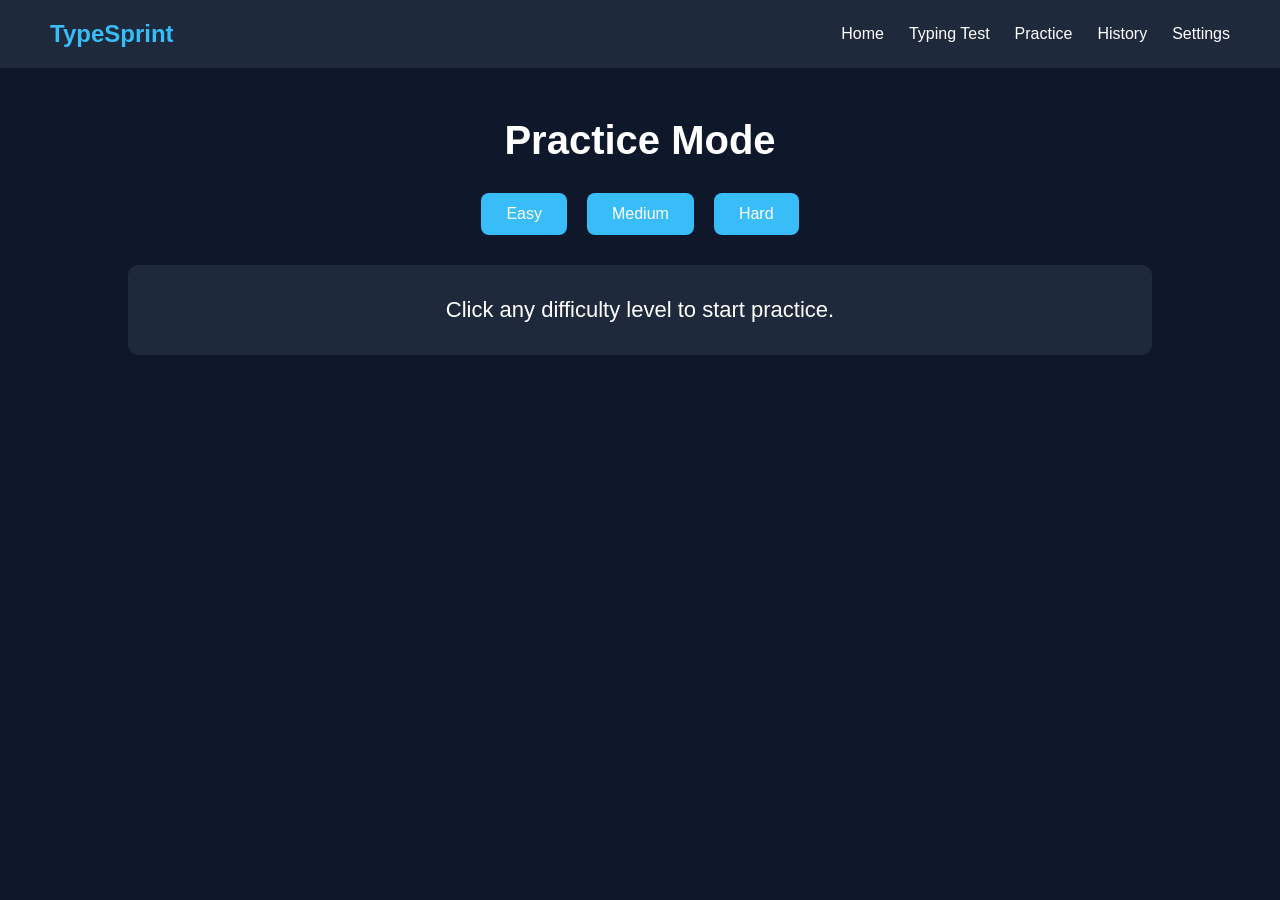
==== pages/practice.html @ 2172ad7a "Added practice mode and typing highlights" ====
<!DOCTYPE html>
<html lang="en">
<head>
    <meta charset="UTF-8">
    <meta name="viewport" content="width=device-width, initial-scale=1.0">
    <title>Practice Mode</title>

    <link rel="stylesheet" href="../style.css">
</head>
<body>

    <nav class="navbar">

        <h1 class="logo">TypeSprint</h1>

        <ul class="nav-links">
            <li><a href="../index.html">Home</a></li>
            <li><a href="test.html">Typing Test</a></li>
            <li><a href="practice.html">Practice</a></li>
            <li><a href="history.html">History</a></li>
            <li><a href="settings.html">Settings</a></li>
        </ul>

    </nav>

    <section class="test-container">

        <h2>Practice Mode</h2>

        <div class="practice-buttons">

            <button onclick="setDifficulty('easy')">Easy</button>

            <button onclick="setDifficulty('medium')">Medium</button>

            <button onclick="setDifficulty('hard')">Hard</button>

        </div>

        <div class="paragraph" id="practiceParagraph">

            Click any difficulty level to start practice.

        </div>

    </section>

    <script src="../script.js"></script>

</body>
</html>
---- style.css ----
*{
    margin: 0;
    padding: 0;
    box-sizing: border-box;
}

body{
    background-color: #0f172a;
    color: white;
    font-family: Arial, Helvetica, sans-serif;
}

.navbar{
    display: flex;
    justify-content: space-between;
    align-items: center;

    padding: 20px 50px;
    background-color: #1e293b;
}

.logo{
    color: #38bdf8;
}

.nav-links{
    display: flex;
    list-style: none;
    gap: 25px;
}

.nav-links a{
    color: white;
    text-decoration: none;
    transition: 0.3s;
}

.nav-links a:hover{
    color: #38bdf8;
}

.hero{
    height: 80vh;

    display: flex;
    flex-direction: column;
    justify-content: center;
    align-items: center;

    text-align: center;
}

.hero h2{
    font-size: 50px;
    margin-bottom: 20px;
}

.hero p{
    font-size: 20px;
    margin-bottom: 30px;
}

button{
    padding: 12px 25px;
    border: none;
    border-radius: 8px;

    background-color: #38bdf8;
    color: white;

    font-size: 16px;
    cursor: pointer;

    transition: 0.3s;
}

button:hover{
    background-color: #0ea5e9;
}
.test-container{
    width: 80%;
    margin: auto;
    margin-top: 50px;

    text-align: center;
}

.test-container h2{
    font-size: 40px;
    margin-bottom: 30px;
}

.stats{
    display: flex;
    justify-content: center;
    gap: 40px;

    margin-bottom: 30px;

    font-size: 20px;
}

.paragraph{
    background-color: #1e293b;

    padding: 25px;
    border-radius: 10px;

    line-height: 1.8;
    font-size: 22px;

    margin-bottom: 30px;
}

textarea{
    width: 100%;
    height: 150px;

    padding: 20px;

    border: none;
    border-radius: 10px;

    font-size: 18px;

    resize: none;
    outline: none;

    margin-bottom: 20px;
}
.correct{
    color: #22c55e;
}

.incorrect{
    color: #ef4444;
}

.practice-buttons{
    display: flex;
    justify-content: center;
    gap: 20px;

    margin-bottom: 30px;
}
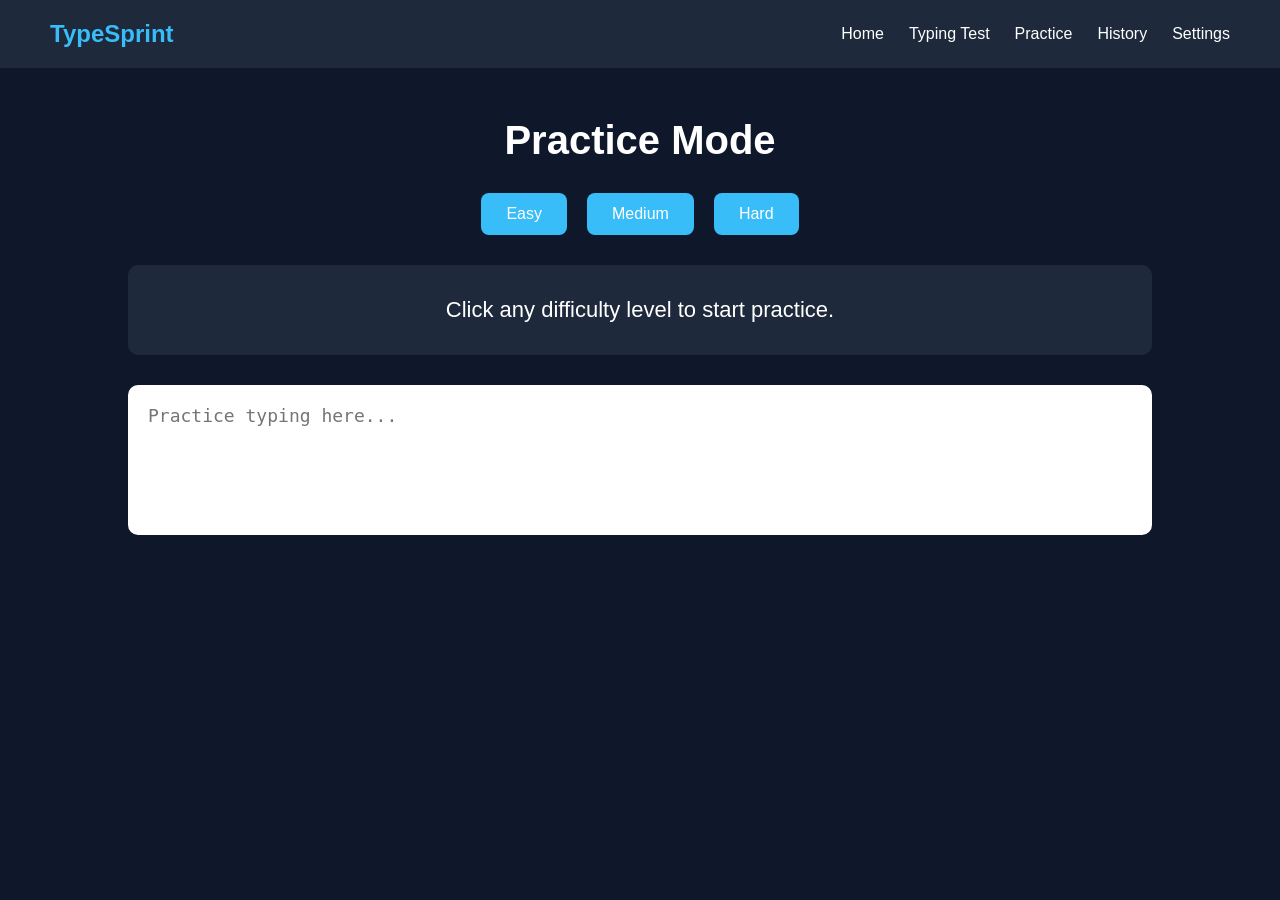
==== commit 9274d61e: "Completed settings page and theme functionality" ====
--- a/pages/practice.html
+++ b/pages/practice.html
@@ -37,12 +37,17 @@
 
         </div>
 
-        <div class="paragraph" id="practiceParagraph">
+       <div class="paragraph" id="practiceParagraph">
 
-            Click any difficulty level to start practice.
+    Click any difficulty level to start practice.
 
-        </div>
+</div>
 
+<textarea
+    id="practiceInput"
+    placeholder="Practice typing here..."
+    spellcheck="false"
+></textarea>
     </section>
 
     <script src="../script.js"></script>
--- a/style.css
+++ b/style.css
@@ -142,4 +142,17 @@
     gap: 20px;
 
     margin-bottom: 30px;
+}
+
+.history-card{
+
+    background-color: #1e293b;
+
+    padding: 20px;
+
+    margin-bottom: 20px;
+
+    border-radius: 10px;
+
+    text-align: left;
 }
